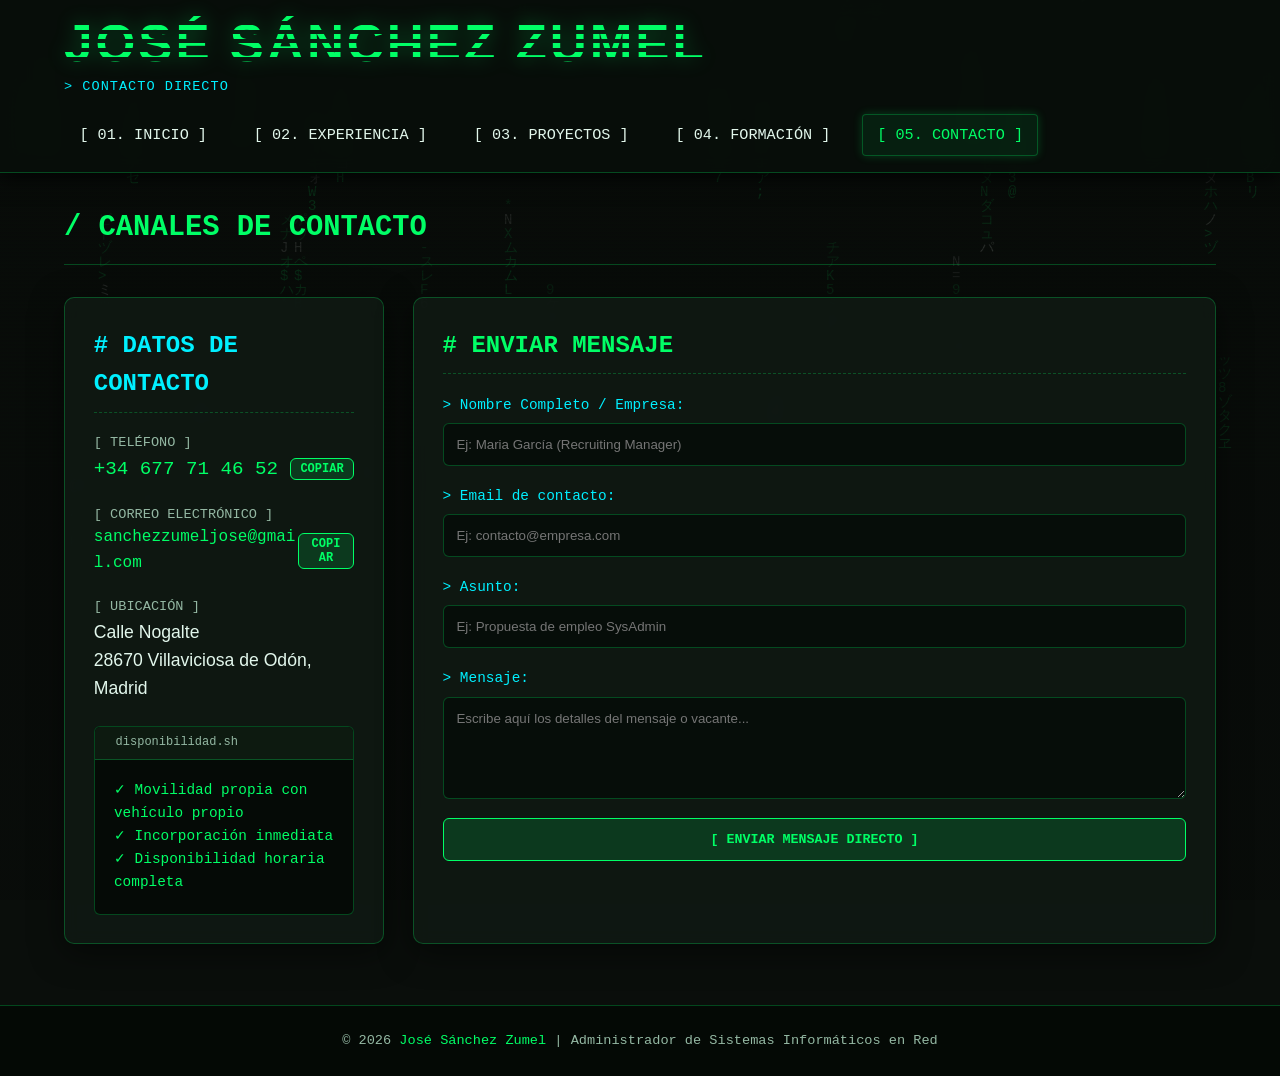
==== contacto.html @ b59d3716 "Update contacto.html" ====
<!DOCTYPE html>
<html lang="es">
<head>
    <meta charset="UTF-8">
    <meta name="viewport" content="width=device-width, initial-scale=1.0">
    <title>Contacto | José Sánchez Zumel</title>
    <link rel="stylesheet" href="styles.css">
    <link rel="icon" type="image/png" href="favicon.png">
    <script src="script.js" defer></script>
</head>
<body>

    <div id="video-bg-container">
        <video id="bg-video" autoplay loop muted playsinline>
            <source src="matrix-bg.mp4" type="video/mp4">
        </video>
    </div>
    <canvas id="matrix-canvas"></canvas>
    <div class="overlay-grid"></div>

    <header>
        <div class="header-container">
            <div class="brand-box">
                <span class="ibm-logo-title">JOSÉ SÁNCHEZ ZUMEL</span>
                <span class="brand-subtitle">&gt; CONTACTO DIRECTO</span>
            </div>
            <nav>
                <ul>
                    <li><a href="index.html">[ 01. INICIO ]</a></li>
                    <li><a href="experiencia.html">[ 02. EXPERIENCIA ]</a></li>
                    <li><a href="proyectos.html">[ 03. PROYECTOS ]</a></li>
                    <li><a href="formacion.html">[ 04. FORMACIÓN ]</a></li>
                    <li><a href="contacto.html" class="active">[ 05. CONTACTO ]</a></li>
                </ul>
            </nav>
        </div>
    </header>

    <main>
        <div class="page-title-section">
            <h1>/ CANALES DE CONTACTO</h1>
        </div>

        <div class="home-grid">
            
            <!-- Datos de contacto -->
            <section class="glass-card">
                <h2 style="font-family: var(--font-mono); color: var(--accent-cyan); margin-bottom: 1.2rem; border-bottom: 1px dashed var(--card-border); padding-bottom: 0.5rem;">
                    # DATOS DE CONTACTO
                </h2>

                <div style="margin-bottom: 1.2rem;">
                    <p style="color: var(--text-muted); font-size: 0.85rem; font-family: var(--font-mono);">[ TELÉFONO ]</p>
                    <p style="font-size: 1.2rem; font-family: var(--font-mono); color: var(--primary-green); display: flex; justify-content: space-between; align-items: center;">
                        +34 677 71 46 52
                        <button class="copy-btn btn-submit" data-copy="+34677714652" style="padding: 0.2rem 0.6rem; font-size: 0.75rem;">COPIAR</button>
                    </p>
                </div>

                <div style="margin-bottom: 1.2rem;">
                    <p style="color: var(--text-muted); font-size: 0.85rem; font-family: var(--font-mono);">[ CORREO ELECTRÓNICO ]</p>
                    <p style="font-size: 1rem; font-family: var(--font-mono); color: var(--primary-green); display: flex; justify-content: space-between; align-items: center; word-break: break-all;">
                        sanchezzumeljose@gmail.com
                        <button class="copy-btn btn-submit" data-copy="sanchezzumeljose@gmail.com" style="padding: 0.2rem 0.6rem; font-size: 0.75rem;">COPIAR</button>
                    </p>
                </div>

                <div style="margin-bottom: 1.2rem;">
                    <p style="color: var(--text-muted); font-size: 0.85rem; font-family: var(--font-mono);">[ UBICACIÓN ]</p>
                    <p style="font-size: 1.1rem; color: var(--text-main);">
                        Calle Nogalte<br>
                        28670 Villaviciosa de Odón, Madrid
                    </p>
                </div>

                <div class="terminal-box" style="margin-top: 1.5rem;">
                    <div class="terminal-header">
                        <span class="terminal-title">disponibilidad.sh</span>
                    </div>
                    <div class="terminal-body">
                        <p>✓ Movilidad propia con vehículo propio</p>
                        <p>✓ Incorporación inmediata</p>
                        <p>✓ Disponibilidad horaria completa</p>
                    </div>
                </div>
            </section>

            <!-- Formulario interactivo -->
            <section class="glass-card">
                <h2 style="font-family: var(--font-mono); color: var(--primary-green); margin-bottom: 1.2rem; border-bottom: 1px dashed var(--card-border); padding-bottom: 0.5rem;">
                    # ENVIAR MENSAJE
                </h2>

                <form id="contactForm" class="contact-form">
                    <div class="form-group">
                        <label for="nombre">&gt; Nombre Completo / Empresa:</label>
                        <input type="text" id="nombre" name="nombre" required placeholder="Ej: Maria García (Recruiting Manager)">
                    </div>

                    <div class="form-group">
                        <label for="email">&gt; Email de contacto:</label>
                        <input type="email" id="email" name="email" required placeholder="Ej: contacto@empresa.com">
                    </div>

                    <div class="form-group">
                        <label for="asunto">&gt; Asunto:</label>
                        <input type="text" id="asunto" name="asunto" required placeholder="Ej: Propuesta de empleo SysAdmin">
                    </div>

                    <div class="form-group">
                        <label for="mensaje">&gt; Mensaje:</label>
                        <textarea id="mensaje" name="mensaje" rows="5" required placeholder="Escribe aquí los detalles del mensaje o vacante..."></textarea>
                    </div>

                    <button type="submit" class="btn-submit">[ ENVIAR MENSAJE DIRECTO ]</button>
                </form>
            </section>

        </div>
    </main>

    <footer>
        <p>&copy; 2026 <span>José Sánchez Zumel</span> | Administrador de Sistemas Informáticos en Red</p>
    </footer>

</body>
</html>
---- styles.css ----
/* ==========================================================================
   ESTILOS GENERALES Y TEMA MATRIZ / SYSADMIN
   José Sánchez Zumel - Curriculum Web
   ========================================================================== */

:root {
    --bg-dark: #0a0e0b;
    --card-bg: rgba(16, 26, 20, 0.82);
    --card-border: rgba(0, 255, 102, 0.25);
    --card-border-hover: rgba(0, 255, 102, 0.6);
    --primary-green: #00ff66;
    --bright-green: #39ff14;
    --dark-green: #003b15;
    --text-main: #e2f7ec;
    --text-muted: #94b8a3;
    --accent-cyan: #00f0ff;
    --font-sans: 'Segoe UI', Roboto, Helvetica, Arial, sans-serif;
    --font-mono: 'Consolas', 'Courier New', monospace;
}

* {
    box-sizing: border-box;
    margin: 0;
    padding: 0;
}

body {
    font-family: var(--font-sans);
    background-color: var(--bg-dark);
    color: var(--text-main);
    line-height: 1.6;
    min-height: 100vh;
    display: flex;
    flex-direction: column;
    position: relative;
    overflow-x: hidden;
}

/* --------------------------------------------------------------------------
   FONDO EN VIDEO Y FALLBACK CANVAS MATRIX
   -------------------------------------------------------------------------- */
#video-bg-container {
    position: fixed;
    top: 0;
    left: 0;
    width: 100vw;
    height: 100vh;
    z-index: -2;
    overflow: hidden;
    background-color: #030804;
}

#bg-video {
    width: 100%;
    height: 100%;
    object-fit: cover;
    filter: brightness(0.35) contrast(1.2);
}

#matrix-canvas {
    position: fixed;
    top: 0;
    left: 0;
    width: 100vw;
    height: 100vh;
    z-index: -1;
    pointer-events: none;
    opacity: 0.6;
}

.overlay-grid {
    position: fixed;
    top: 0;
    left: 0;
    width: 100vw;
    height: 100vh;
    z-index: -1;
    background: linear-gradient(rgba(10, 14, 11, 0.75), rgba(10, 14, 11, 0.85)),
                repeating-linear-gradient(0deg, transparent, transparent 2px, rgba(0, 0, 0, 0.3) 3px, rgba(0, 0, 0, 0.3) 4px);
    pointer-events: none;
}

/* --------------------------------------------------------------------------
   ESTILO DE NOMBRE FUENTE TIPO IBM (BARRAS HORIZONTALES)
   -------------------------------------------------------------------------- */
.ibm-logo-title {
    font-family: 'Arial Black', 'Impact', sans-serif;
    font-size: clamp(1.8rem, 4vw, 3.2rem);
    font-weight: 900;
    text-transform: uppercase;
    letter-spacing: 3px;
    background: repeating-linear-gradient(
        to bottom,
        var(--primary-green) 0px,
        var(--primary-green) 5px,
        transparent 5px,
        transparent 9px
    );
    -webkit-background-clip: text;
    -webkit-text-fill-color: transparent;
    background-clip: text;
    color: transparent;
    display: inline-block;
    filter: drop-shadow(0 0 10px rgba(0, 255, 102, 0.4));
    line-height: 1.1;
}

.ibm-logo-small {
    font-family: 'Arial Black', 'Impact', sans-serif;
    font-weight: 900;
    text-transform: uppercase;
    letter-spacing: 1.5px;
    background: repeating-linear-gradient(
        to bottom,
        var(--primary-green) 0px,
        var(--primary-green) 3px,
        transparent 3px,
        transparent 6px
    );
    -webkit-background-clip: text;
    -webkit-text-fill-color: transparent;
    background-clip: text;
    color: transparent;
}

/* --------------------------------------------------------------------------
   HEADER Y NAVEGACIÓN
   -------------------------------------------------------------------------- */
header {
    background: rgba(8, 15, 10, 0.92);
    border-bottom: 1px solid var(--card-border);
    backdrop-filter: blur(10px);
    position: sticky;
    top: 0;
    z-index: 1000;
    box-shadow: 0 4px 20px rgba(0, 0, 0, 0.8);
}

.header-container {
    max-width: 1200px;
    margin: 0 auto;
    padding: 1rem 1.5rem;
    display: flex;
    justify-content: space-between;
    align-items: center;
    flex-wrap: wrap;
    gap: 1rem;
}

.brand-box {
    display: flex;
    flex-direction: column;
}

.brand-subtitle {
    font-family: var(--font-mono);
    font-size: 0.85rem;
    color: var(--accent-cyan);
    letter-spacing: 1px;
    margin-top: 4px;
}

nav ul {
    display: flex;
    list-style: none;
    gap: 1rem;
    flex-wrap: wrap;
}

nav a {
    color: var(--text-main);
    text-decoration: none;
    font-family: var(--font-mono);
    font-size: 0.95rem;
    padding: 0.5rem 0.9rem;
    border-radius: 4px;
    border: 1px solid transparent;
    transition: all 0.25s ease;
    display: flex;
    align-items: center;
    gap: 0.4rem;
}

nav a:hover, nav a.active {
    color: var(--primary-green);
    background: rgba(0, 255, 102, 0.08);
    border-color: var(--card-border);
    box-shadow: 0 0 10px rgba(0, 255, 102, 0.2);
}

/* --------------------------------------------------------------------------
   LAYOUT PRINCIPAL Y CONTENEDORES
   -------------------------------------------------------------------------- */
main {
    flex: 1;
    max-width: 1200px;
    width: 100%;
    margin: 2rem auto;
    padding: 0 1.5rem;
}

.page-title-section {
    margin-bottom: 2rem;
    padding-bottom: 0.8rem;
    border-bottom: 1px solid var(--card-border);
    display: flex;
    align-items: center;
    gap: 1rem;
}

.page-title-section h1 {
    font-family: var(--font-mono);
    color: var(--primary-green);
    font-size: 1.8rem;
    text-transform: uppercase;
}

.glass-card {
    background: var(--card-bg);
    border: 1px solid var(--card-border);
    border-radius: 10px;
    padding: 1.8rem;
    margin-bottom: 1.8rem;
    backdrop-filter: blur(8px);
    box-shadow: 0 8px 32px 0 rgba(0, 0, 0, 0.5);
    transition: border-color 0.3s ease, transform 0.2s ease;
}

.glass-card:hover {
    border-color: var(--card-border-hover);
}

/* --------------------------------------------------------------------------
   COMPONENTES ESPECÍFICOS
   -------------------------------------------------------------------------- */
/* Grid de inicio */
.home-grid {
    display: grid;
    grid-template-columns: 320px 1fr;
    gap: 1.8rem;
}

@media (max-width: 850px) {
    .home-grid {
        grid-template-columns: 1fr;
    }
}

.profile-sidebar {
    text-align: center;
}

.profile-avatar-container {
    position: relative;
    width: 180px;
    height: 180px;
    margin: 0 auto 1.2rem auto;
    border-radius: 50%;
    padding: 5px;
    background: linear-gradient(135deg, var(--primary-green), var(--accent-cyan));
    box-shadow: 0 0 20px rgba(0, 255, 102, 0.3);
}

.profile-avatar-container img {
    width: 100%;
    height: 100%;
    object-fit: cover;
    border-radius: 50%;
    background-color: var(--bg-dark);
}

.status-badge {
    display: inline-flex;
    align-items: center;
    gap: 6px;
    background: rgba(0, 255, 102, 0.1);
    border: 1px solid var(--primary-green);
    color: var(--primary-green);
    font-family: var(--font-mono);
    font-size: 0.8rem;
    padding: 0.3rem 0.8rem;
    border-radius: 20px;
    margin-top: 0.8rem;
}

.status-dot {
    width: 8px;
    height: 8px;
    background-color: var(--bright-green);
    border-radius: 50%;
    box-shadow: 0 0 8px var(--bright-green);
    animation: pulse 1.5s infinite;
}

@keyframes pulse {
    0% { opacity: 0.4; }
    50% { opacity: 1; }
    100% { opacity: 0.4; }
}

/* Badges y Tags de Tecnologías */
.tech-tags {
    display: flex;
    flex-wrap: wrap;
    gap: 0.5rem;
    margin-top: 1rem;
}

.tag {
    font-family: var(--font-mono);
    font-size: 0.8rem;
    background: rgba(0, 240, 255, 0.1);
    color: var(--accent-cyan);
    border: 1px solid rgba(0, 240, 255, 0.3);
    padding: 0.25rem 0.6rem;
    border-radius: 4px;
}

.tag.highlight {
    background: rgba(0, 255, 102, 0.15);
    color: var(--primary-green);
    border-color: rgba(0, 255, 102, 0.4);
}

/* Línea de Tiempo / Experiencia */
.timeline {
    position: relative;
    padding-left: 2rem;
    border-left: 2px solid var(--card-border);
}

.timeline-item {
    position: relative;
    margin-bottom: 2rem;
}

.timeline-item::before {
    content: '';
    position: absolute;
    left: -2.45rem;
    top: 0.3rem;
    width: 12px;
    height: 12px;
    border-radius: 50%;
    background-color: var(--primary-green);
    box-shadow: 0 0 10px var(--primary-green);
}

.timeline-date {
    font-family: var(--font-mono);
    color: var(--accent-cyan);
    font-size: 0.88rem;
    margin-bottom: 0.3rem;
}

.timeline-title {
    font-size: 1.3rem;
    color: var(--text-main);
}

.timeline-subtitle {
    color: var(--primary-green);
    font-weight: 600;
    margin-bottom: 0.8rem;
}

/* Listas estilizadas */
ul.tech-list {
    list-style: none;
    margin-top: 0.5rem;
}

ul.tech-list li {
    position: relative;
    padding-left: 1.4rem;
    margin-bottom: 0.5rem;
    color: var(--text-main);
}

ul.tech-list li::before {
    content: '>';
    position: absolute;
    left: 0;
    color: var(--primary-green);
    font-family: var(--font-mono);
    font-weight: bold;
}

/* Grids para Formación e Info */
.info-grid {
    display: grid;
    grid-template-columns: repeat(auto-fit, minmax(280px, 1fr));
    gap: 1.5rem;
}

.terminal-box {
    background: #050a06;
    border: 1px solid var(--card-border);
    border-radius: 6px;
    font-family: var(--font-mono);
    overflow: hidden;
}

.terminal-header {
    background: #0d1a10;
    padding: 0.4rem 0.8rem;
    display: flex;
    align-items: center;
    gap: 6px;
    border-bottom: 1px solid var(--card-border);
}

.term-btn {
    width: 10px;
    height: 10px;
    border-radius: 50%;
}

.term-red { background: #ff5f56; }
.term-yellow { background: #ffbd2e; }
.term-green { background: #27c93f; }

.terminal-title {
    font-size: 0.75rem;
    color: var(--text-muted);
    margin-left: 0.5rem;
}

.terminal-body {
    padding: 1.2rem;
    color: var(--primary-green);
    font-size: 0.9rem;
    line-height: 1.6;
}

/* Formulario de Contacto */
.contact-form {
    display: flex;
    flex-direction: column;
    gap: 1.2rem;
}

.form-group {
    display: flex;
    flex-direction: column;
    gap: 0.4rem;
}

.form-group label {
    font-family: var(--font-mono);
    font-size: 0.9rem;
    color: var(--accent-cyan);
}

.form-group input, .form-group textarea {
    background: rgba(5, 12, 8, 0.8);
    border: 1px solid var(--card-border);
    border-radius: 6px;
    padding: 0.8rem;
    color: var(--text-main);
    font-family: var(--font-sans);
    outline: none;
    transition: border-color 0.3s ease;
}

.form-group input:focus, .form-group textarea:focus {
    border-color: var(--primary-green);
    box-shadow: 0 0 8px rgba(0, 255, 102, 0.3);
}

.btn-submit {
    background: rgba(0, 255, 102, 0.15);
    border: 1px solid var(--primary-green);
    color: var(--primary-green);
    font-family: var(--font-mono);
    padding: 0.8rem 1.5rem;
    border-radius: 6px;
    cursor: pointer;
    font-weight: bold;
    transition: all 0.3s ease;
}

.btn-submit:hover {
    background: var(--primary-green);
    color: #000;
    box-shadow: 0 0 15px rgba(0, 255, 102, 0.5);
}

/* --------------------------------------------------------------------------
   FOOTER
   -------------------------------------------------------------------------- */
footer {
    background: rgba(5, 10, 6, 0.95);
    border-top: 1px solid var(--card-border);
    padding: 1.5rem;
    text-align: center;
    font-family: var(--font-mono);
    font-size: 0.85rem;
    color: var(--text-muted);
    margin-top: auto;
}

footer p span {
    color: var(--primary-green);
}

/* ==========================================================================
   ADAPTACIÓN PARA MÓVILES (Menú Horizontal con Scroll pa el navegador)
   ========================================================================== */
@media (max-width: 768px) {
    /* Centrar el logo y poner el menú debajo */
    .header-container {
        flex-direction: column;
        align-items: center;
        padding: 0.8rem 1rem;
        gap: 0.8rem;
    }

    .brand-box {
        text-align: center;
        align-items: center;
    }

    /* Ocultar el subtítulo largo para ganar más espacio en móvil */
    .brand-subtitle {
        display: none;
    }

    /* Configurar el nav para permitir deslizamiento táctil horizontal */
    nav {
        width: 100%;
        overflow-x: auto;
        /* Scroll suave para dispositivos Apple */
        -webkit-overflow-scrolling: touch; 
        /* Ocultar la barra de scroll en navegadores que lo permitan */
        scrollbar-width: none; 
    }
    
    nav::-webkit-scrollbar {
        display: none;
    }

    nav ul {
        /* Evita que los elementos se apilen en vertical */
        flex-wrap: nowrap; 
        justify-content: flex-start;
        padding: 0 0.2rem 0.5rem 0.2rem;
    }

    nav a {
        /* Evita que el texto de un mismo botón se parta en dos líneas */
        white-space: nowrap; 
        font-size: 0.85rem;
        padding: 0.4rem 0.7rem;
    }
}
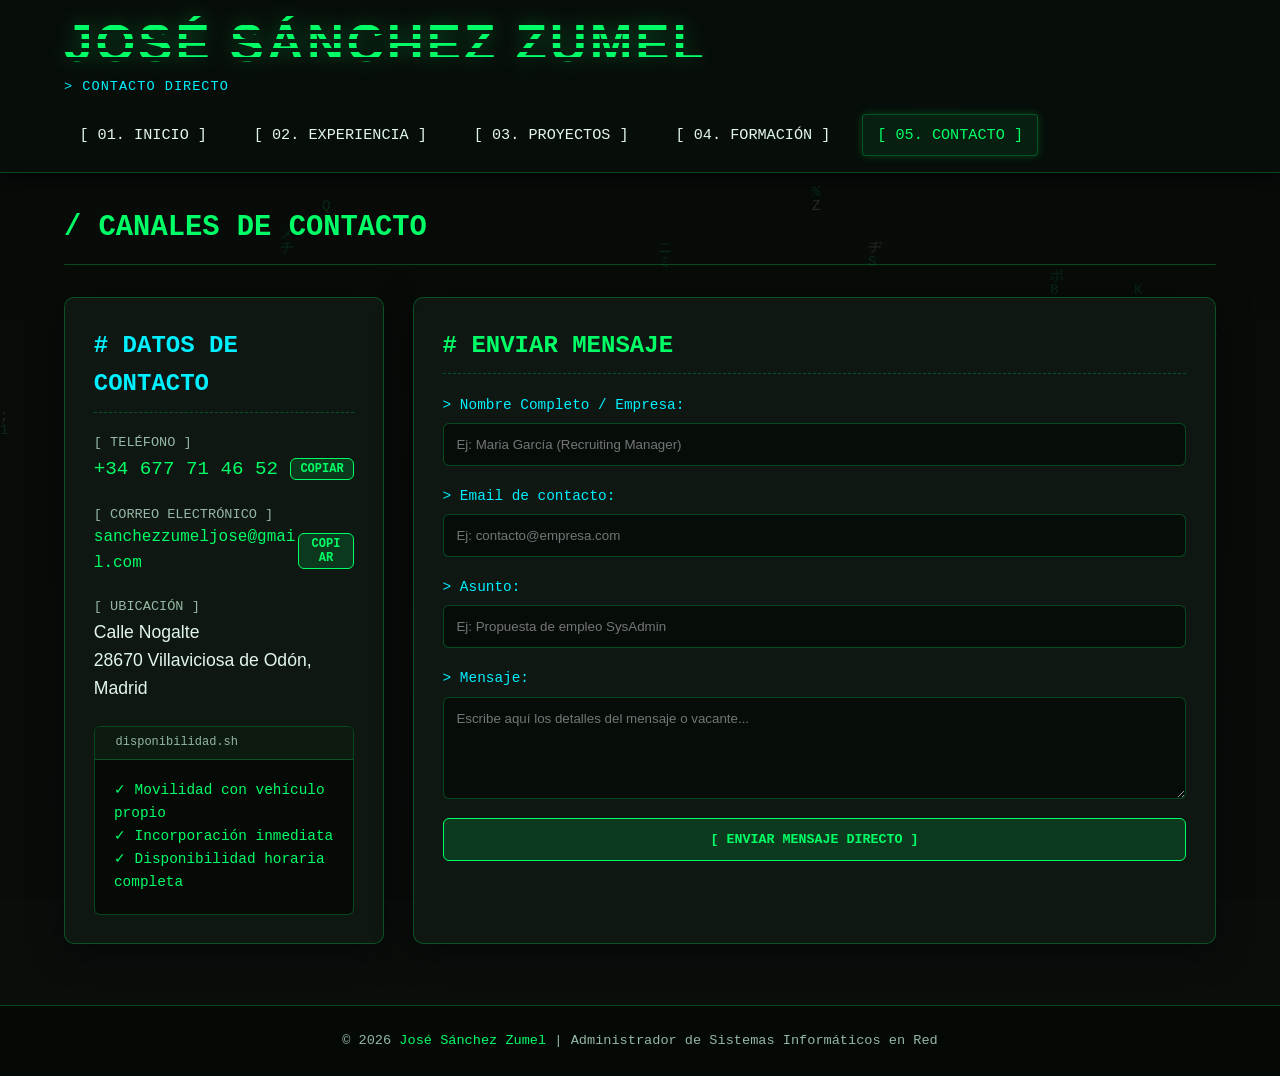
==== commit b4d9e55c: "Update contacto.html" ====
--- a/contacto.html
+++ b/contacto.html
@@ -78,7 +78,7 @@
                         <span class="terminal-title">disponibilidad.sh</span>
                     </div>
                     <div class="terminal-body">
-                        <p>✓ Movilidad propia con vehículo propio</p>
+                        <p>✓ Movilidad con vehículo propio</p>
                         <p>✓ Incorporación inmediata</p>
                         <p>✓ Disponibilidad horaria completa</p>
                     </div>
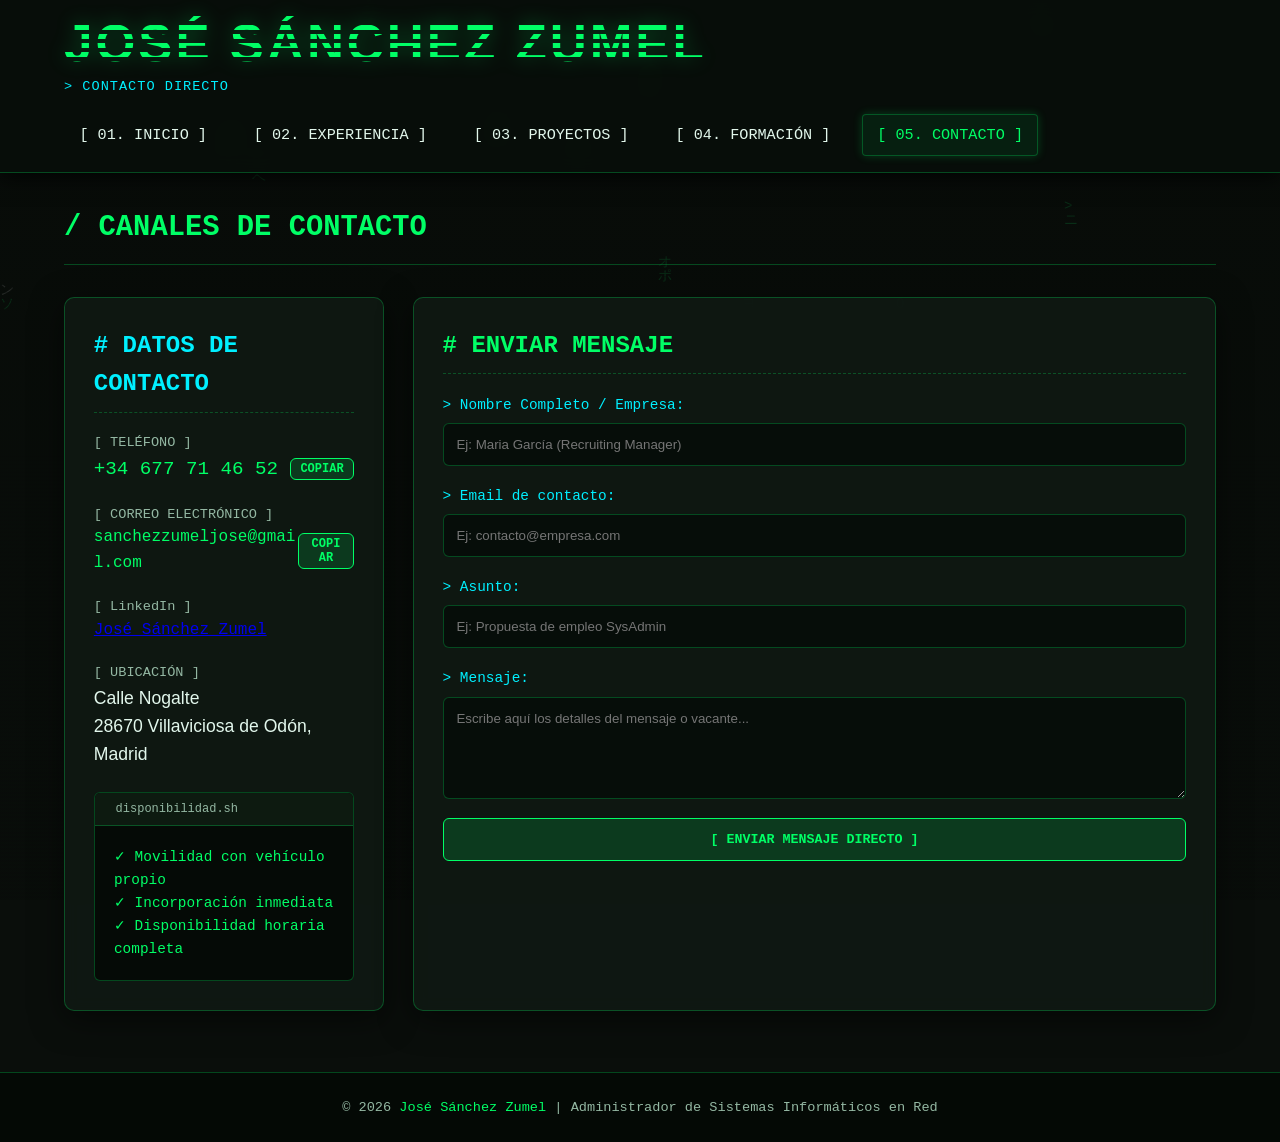
==== commit f90004c7: "Add LinkedIn section to contacto.html Added LinkedIn contact information for José Sánchez Zumel." ====
--- a/contacto.html
+++ b/contacto.html
@@ -66,6 +66,13 @@
                 </div>
 
                 <div style="margin-bottom: 1.2rem;">
+                    <p style="color: var(--text-muted); font-size: 0.85rem; font-family: var(--font-mono);">[ LinkedIn ]</p>
+                    <p style="font-size: 1rem; font-family: var(--font-mono); color: var(--primary-green); display: flex; justify-content: space-between; align-items: center; word-break: break-all;">
+                        <a href="https://www.linkedin.com/in/jose-sanchez-zumel/">José Sánchez Zumel</a>
+                    </p>
+                </div>
+
+                <div style="margin-bottom: 1.2rem;">
                     <p style="color: var(--text-muted); font-size: 0.85rem; font-family: var(--font-mono);">[ UBICACIÓN ]</p>
                     <p style="font-size: 1.1rem; color: var(--text-main);">
                         Calle Nogalte<br>
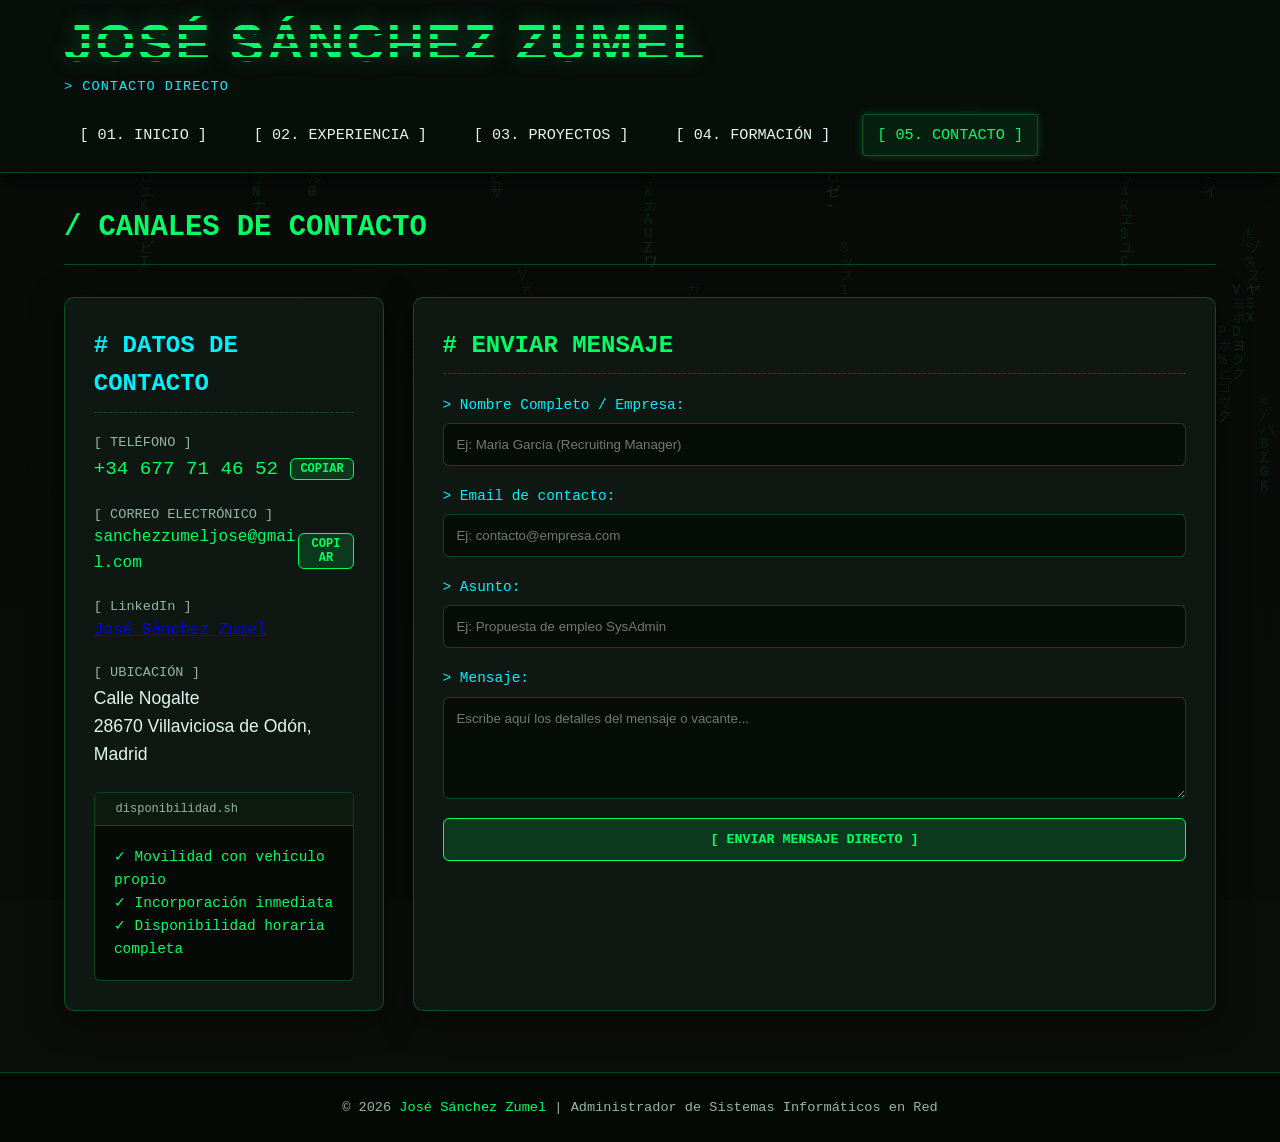
==== commit d815ed07: "Update contacto.html" ====
--- a/contacto.html
+++ b/contacto.html
@@ -68,7 +68,7 @@
                 <div style="margin-bottom: 1.2rem;">
                     <p style="color: var(--text-muted); font-size: 0.85rem; font-family: var(--font-mono);">[ LinkedIn ]</p>
                     <p style="font-size: 1rem; font-family: var(--font-mono); color: var(--primary-green); display: flex; justify-content: space-between; align-items: center; word-break: break-all;">
-                        <a href="https://www.linkedin.com/in/jose-sanchez-zumel/">José Sánchez Zumel</a>
+                        <a href="https://www.linkedin.com/in/jose-sanchez-zumel/" target="_blank">José Sánchez Zumel</a>
                     </p>
                 </div>
 
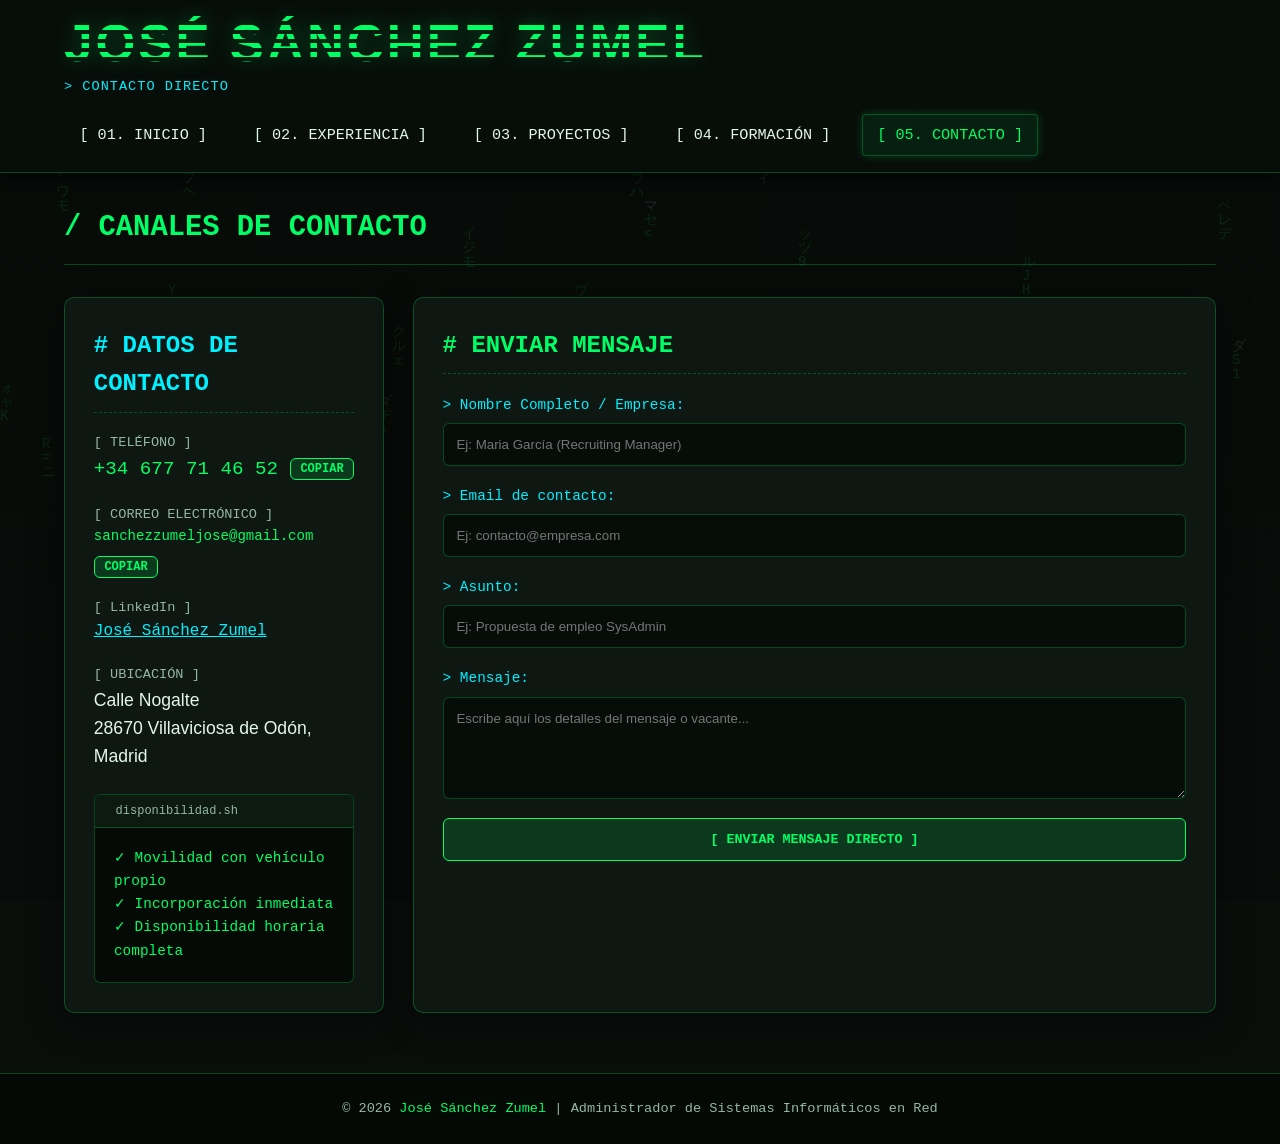
==== commit 49abd8a0: "Adjust email display styling in contacto.html" ====
--- a/contacto.html
+++ b/contacto.html
@@ -59,7 +59,7 @@
 
                 <div style="margin-bottom: 1.2rem;">
                     <p style="color: var(--text-muted); font-size: 0.85rem; font-family: var(--font-mono);">[ CORREO ELECTRÓNICO ]</p>
-                    <p style="font-size: 1rem; font-family: var(--font-mono); color: var(--primary-green); display: flex; justify-content: space-between; align-items: center; word-break: break-all;">
+                    <p style="font-size: 0.88rem; font-family: var(--font-mono); color: var(--primary-green); display: flex; justify-content: space-between; align-items: center; flex-wrap: wrap; gap: 0.5rem;">
                         sanchezzumeljose@gmail.com
                         <button class="copy-btn btn-submit" data-copy="sanchezzumeljose@gmail.com" style="padding: 0.2rem 0.6rem; font-size: 0.75rem;">COPIAR</button>
                     </p>
--- a/styles.css
+++ b/styles.css
@@ -36,6 +36,9 @@
     overflow-x: hidden;
 }
 
+a {
+   color: var(--accent-cyan);
+}
 /* --------------------------------------------------------------------------
    FONDO EN VIDEO Y FALLBACK CANVAS MATRIX
    -------------------------------------------------------------------------- */
@@ -486,6 +489,13 @@
     box-shadow: 0 0 15px rgba(0, 255, 102, 0.5);
 }
 
+/* Evita que el botón COPIAR se encoja o divida en dos líneas */
+.copy-btn {
+    flex-shrink: 0;
+    white-space: nowrap;
+    width: auto !important;
+}
+
 /* --------------------------------------------------------------------------
    FOOTER
    -------------------------------------------------------------------------- */
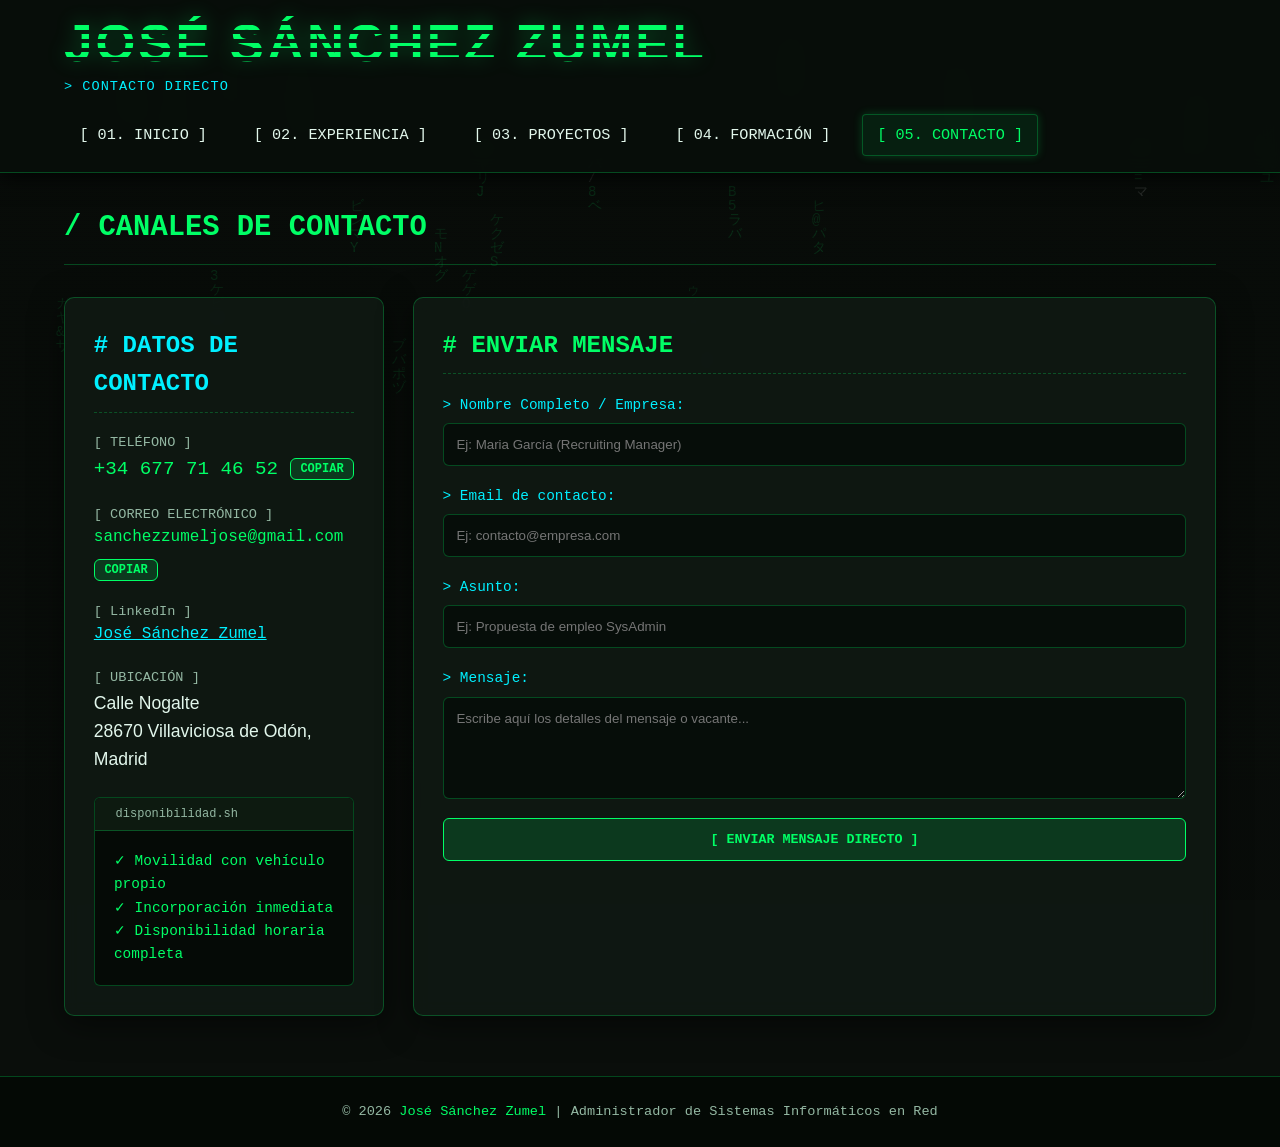
==== commit 0a223d8d: "Update email display style in contacto.html" ====
--- a/contacto.html
+++ b/contacto.html
@@ -53,14 +53,16 @@
                     <p style="color: var(--text-muted); font-size: 0.85rem; font-family: var(--font-mono);">[ TELÉFONO ]</p>
                     <p style="font-size: 1.2rem; font-family: var(--font-mono); color: var(--primary-green); display: flex; justify-content: space-between; align-items: center;">
                         +34 677 71 46 52
+                        <br>
                         <button class="copy-btn btn-submit" data-copy="+34677714652" style="padding: 0.2rem 0.6rem; font-size: 0.75rem;">COPIAR</button>
                     </p>
                 </div>
 
                 <div style="margin-bottom: 1.2rem;">
                     <p style="color: var(--text-muted); font-size: 0.85rem; font-family: var(--font-mono);">[ CORREO ELECTRÓNICO ]</p>
-                    <p style="font-size: 0.88rem; font-family: var(--font-mono); color: var(--primary-green); display: flex; justify-content: space-between; align-items: center; flex-wrap: wrap; gap: 0.5rem;">
+                    <p style="font-size: 1rem; font-family: var(--font-mono); color: var(--primary-green); display: flex; justify-content: space-between; align-items: center; flex-wrap: wrap; gap: 0.5rem;">
                         sanchezzumeljose@gmail.com
+                        <br>
                         <button class="copy-btn btn-submit" data-copy="sanchezzumeljose@gmail.com" style="padding: 0.2rem 0.6rem; font-size: 0.75rem;">COPIAR</button>
                     </p>
                 </div>
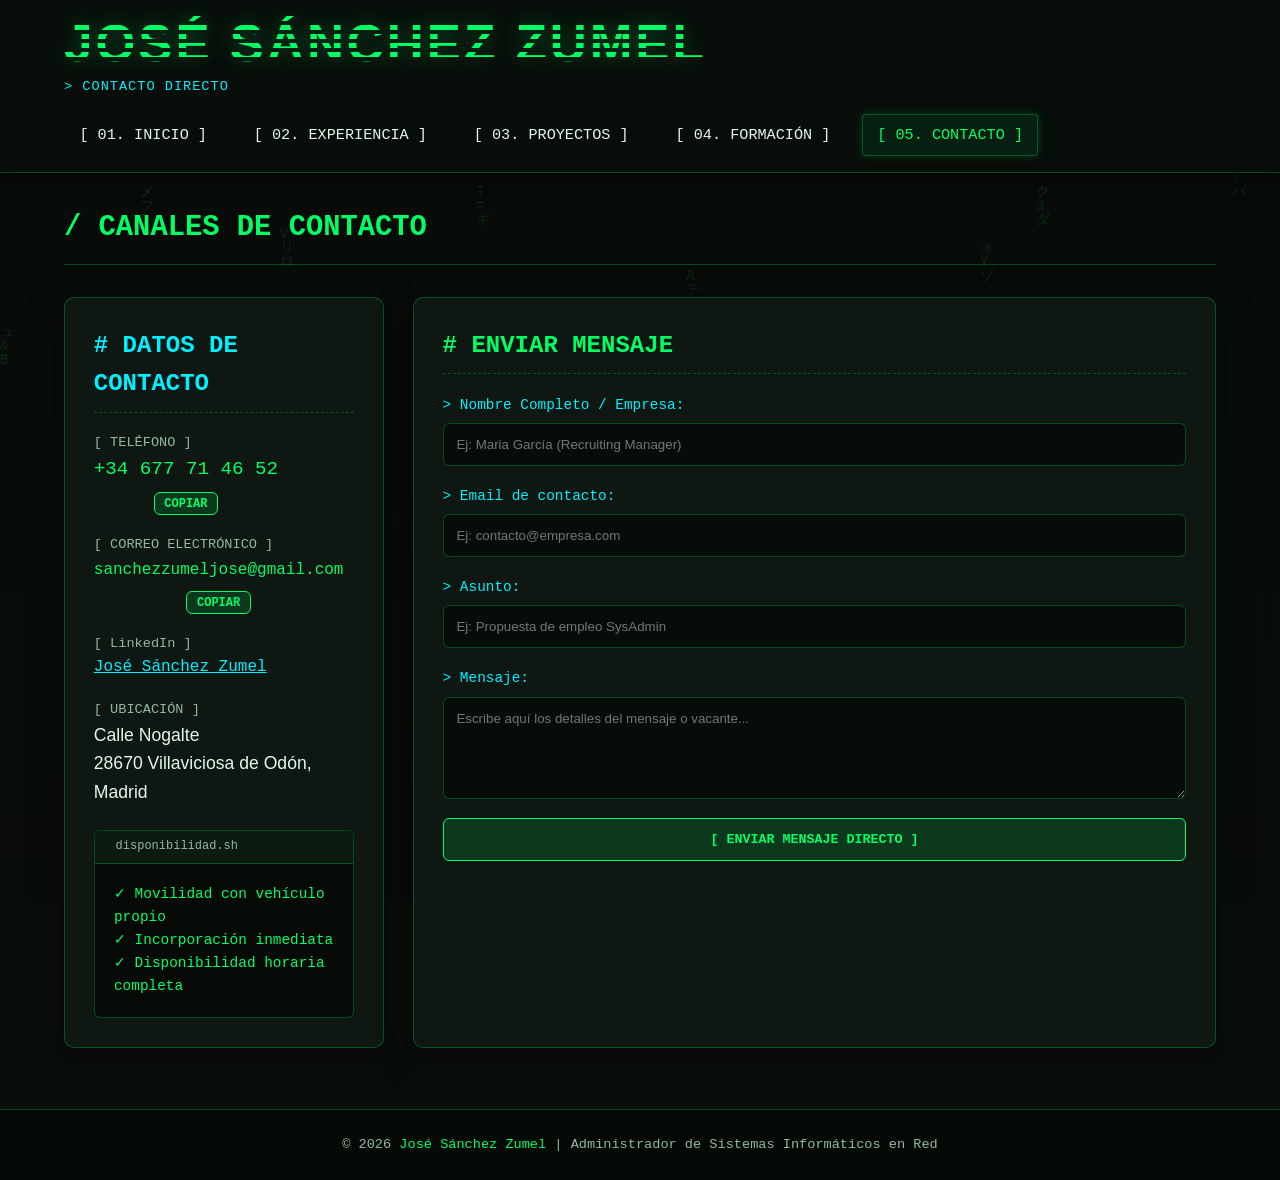
==== commit e119cee6: "Update contact information layout in contacto.html" ====
--- a/contacto.html
+++ b/contacto.html
@@ -51,18 +51,16 @@
 
                 <div style="margin-bottom: 1.2rem;">
                     <p style="color: var(--text-muted); font-size: 0.85rem; font-family: var(--font-mono);">[ TELÉFONO ]</p>
-                    <p style="font-size: 1.2rem; font-family: var(--font-mono); color: var(--primary-green); display: flex; justify-content: space-between; align-items: center;">
+                    <p style="font-size: 1.2rem; font-family: var(--font-mono); color: var(--primary-green); display: inline-flex; flex-direction: column; align-items: center; gap: 0.5rem;">
                         +34 677 71 46 52
-                        <br>
                         <button class="copy-btn btn-submit" data-copy="+34677714652" style="padding: 0.2rem 0.6rem; font-size: 0.75rem;">COPIAR</button>
                     </p>
                 </div>
-
+                
                 <div style="margin-bottom: 1.2rem;">
                     <p style="color: var(--text-muted); font-size: 0.85rem; font-family: var(--font-mono);">[ CORREO ELECTRÓNICO ]</p>
-                    <p style="font-size: 1rem; font-family: var(--font-mono); color: var(--primary-green); display: flex; justify-content: space-between; align-items: center; flex-wrap: wrap; gap: 0.5rem;">
+                    <p style="font-size: 1rem; font-family: var(--font-mono); color: var(--primary-green); display: inline-flex; flex-direction: column; align-items: center; gap: 0.5rem;">
                         sanchezzumeljose@gmail.com
-                        <br>
                         <button class="copy-btn btn-submit" data-copy="sanchezzumeljose@gmail.com" style="padding: 0.2rem 0.6rem; font-size: 0.75rem;">COPIAR</button>
                     </p>
                 </div>
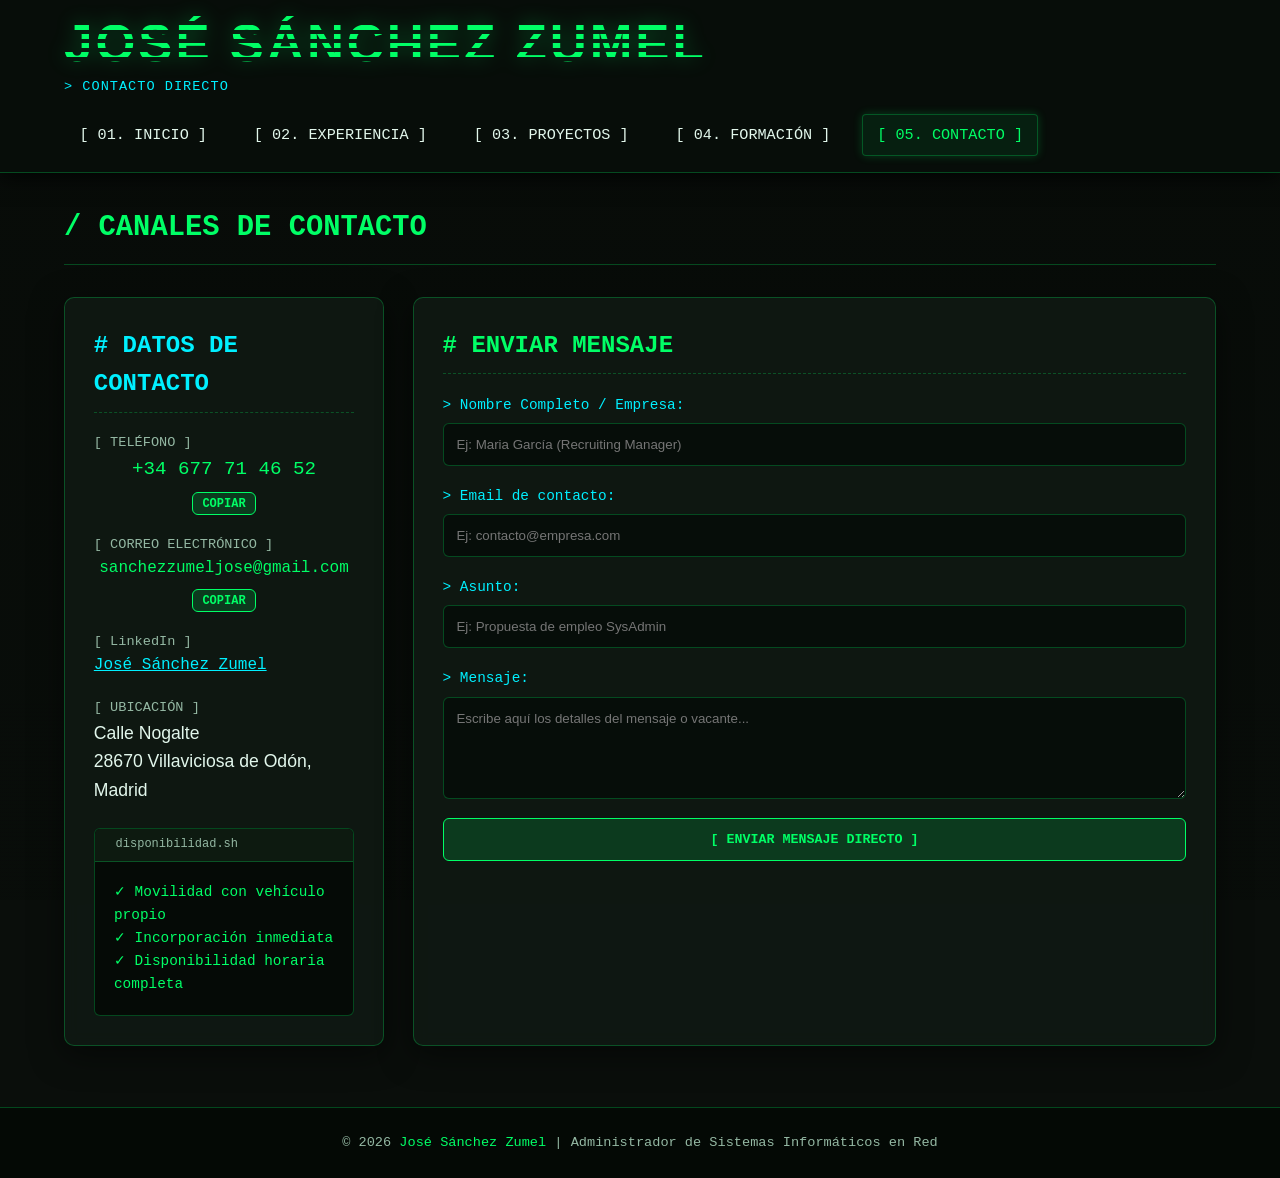
==== commit 8f7e61d5: "Change display style from inline-flex to flex" ====
--- a/contacto.html
+++ b/contacto.html
@@ -51,7 +51,7 @@
 
                 <div style="margin-bottom: 1.2rem;">
                     <p style="color: var(--text-muted); font-size: 0.85rem; font-family: var(--font-mono);">[ TELÉFONO ]</p>
-                    <p style="font-size: 1.2rem; font-family: var(--font-mono); color: var(--primary-green); display: inline-flex; flex-direction: column; align-items: center; gap: 0.5rem;">
+                    <p style="font-size: 1.2rem; font-family: var(--font-mono); color: var(--primary-green); display: flex; width: 100%; flex-direction: column; align-items: center; gap: 0.5rem;">
                         +34 677 71 46 52
                         <button class="copy-btn btn-submit" data-copy="+34677714652" style="padding: 0.2rem 0.6rem; font-size: 0.75rem;">COPIAR</button>
                     </p>
@@ -59,7 +59,7 @@
                 
                 <div style="margin-bottom: 1.2rem;">
                     <p style="color: var(--text-muted); font-size: 0.85rem; font-family: var(--font-mono);">[ CORREO ELECTRÓNICO ]</p>
-                    <p style="font-size: 1rem; font-family: var(--font-mono); color: var(--primary-green); display: inline-flex; flex-direction: column; align-items: center; gap: 0.5rem;">
+                    <p style="font-size: 1rem; font-family: var(--font-mono); color: var(--primary-green); display: flex; width: 100%; flex-direction: column; align-items: center; gap: 0.5rem;">
                         sanchezzumeljose@gmail.com
                         <button class="copy-btn btn-submit" data-copy="sanchezzumeljose@gmail.com" style="padding: 0.2rem 0.6rem; font-size: 0.75rem;">COPIAR</button>
                     </p>
